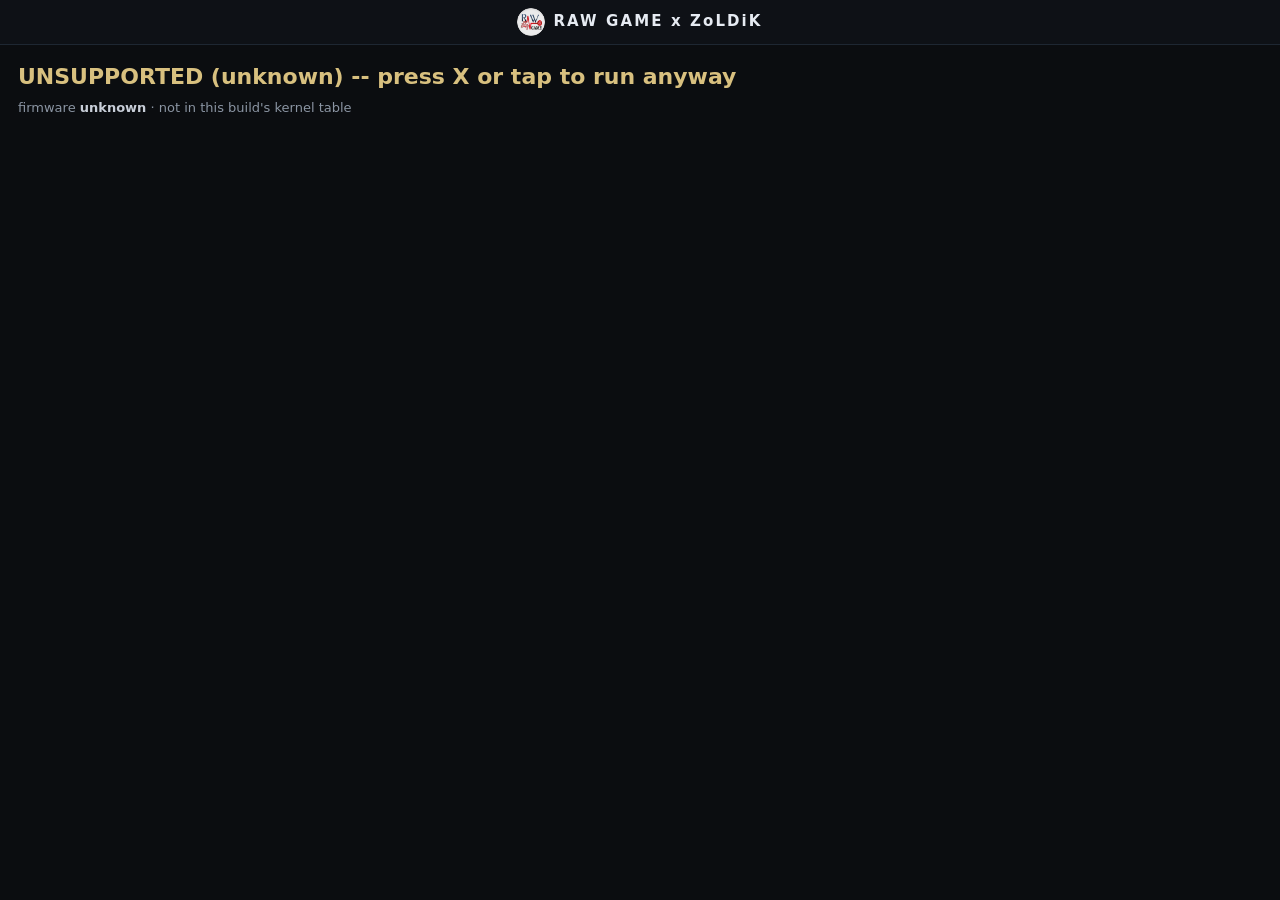
==== index.html @ e36fcf97 "ZoLDiK PS4 Host 13.02 - 13.52" ====
<!DOCTYPE html>
<html lang="en" manifest="cache.appcache">
<head>
<meta charset="utf-8">
<meta name="viewport" content="width=device-width,initial-scale=1">
<title>RAW GAME x ZoLDiK</title>
<style>
  html, body { margin:0; padding:0; background:#0b0d10; color:#c8ced8;
               font:15px/1.45 "Segoe UI", system-ui, sans-serif; }
  #wrap { padding:16px 18px; }
  #state { font-size:22px; font-weight:700; margin:0 0 6px; }
  #det { font-size:13px; color:#8b95a3; margin:0 0 4px; }
  #det b { color:#c8ced8; font-weight:600; }
  #cache { font-size:12px; color:#5c6672; margin:0 0 10px; min-height:14px; }
  #cache.cacheok { color:#7fd0a0; }
  .ok { color:#7fd0a0; } .bad { color:#d08a7f; } .warn { color:#d8c07f; }
  #brand { text-align:center; padding:8px 10px; background:#0e1116;
           border-bottom:1px solid #1e2732; }
  #brand img { width:28px; height:28px; margin-right:8px; border-radius:50%;
               vertical-align:middle; }
  #brand b { font-size:15px; font-weight:700; letter-spacing:.14em;
             color:#e6ebf2; vertical-align:middle; }
</style>
</head>
<body>
<div id="brand"><img src="[data-uri]" alt="" width="28" height="28"><b>RAW GAME x ZoLDiK</b></div>
<div id="wrap">
  <div id="state">detecting firmware...</div>
  <div id="det"></div>
  <div id="cache"></div>
</div>

<script>
(function () {
    var stateEl = document.getElementById("state");
    var detEl = document.getElementById("det");
    var cacheEl = document.getElementById("cache");
    function setState(t, c) { stateEl.textContent = t; stateEl.className = c || ""; }
    function setCache(t, ok) { cacheEl.textContent = t; cacheEl.className = ok ? "cacheok" : ""; }
    var params = new URLSearchParams(location.search);

    // Firmwares this build has a MEASURED kernel table for. jb.js still runs its
    // own kernel-table-present gate, so this is UX only -- an unlisted firmware
    // can still be launched with a tap. KEEP IN SYNC with ps4_offsets.js: add a
    // fwnum here in the SAME commit that fills that firmware's kernel RVAs.
    // The PS4 reports its minor as two hex digits in the UA (13.52 -> minor 0x52).
    var SUPPORTED = { 1302: 1, 1304: 1, 1350: 1, 1352: 1 }; // all measured on hardware

    var key = null, fwnum = null;
    var m = /PlayStation\s+4[\/ ](\d+)\.(\d+)/.exec(navigator.userAgent);
    if (m) {
        var ms = parseInt(m[2], 16).toString(16);
        if (ms.length < 2) ms = "0" + ms;
        key = m[1] + "." + ms;
        fwnum = parseInt(m[1], 10) * 100 + parseInt(ms, 10);
    }

    var forced = params.get("force") === "1";
    var supported = forced || (fwnum !== null && SUPPORTED[fwnum] === 1);
    detEl.innerHTML = "firmware <b>" + (key || "unknown") + "</b>"
        + (supported ? " &middot; <b>supported</b>"
                     : " &middot; not in this build's kernel table");

    var target = "jb.html" + location.search;
    function go() { setState("loading jailbreak...", "warn"); location.replace(target); }

    function waitForTap(msg, action) {
        setState(msg, "warn");
        function fire() {
            window.removeEventListener("click", fire);
            window.removeEventListener("keydown", fire);
            action();
        }
        window.addEventListener("click", fire);
        window.addEventListener("keydown", fire);
    }

    // Off-target consoles are not launched automatically -- one tap still runs
    // it, so a user-agent quirk on the real 13.52 console can never lock it out.
    if (!supported) {
        setState("UNSUPPORTED FIRMWARE", "bad");
        waitForTap("UNSUPPORTED (" + (key || "unknown") + ") -- press X or tap to run anyway", go);
        return;
    }

    var ac = window.applicationCache;
    if (!ac || !document.documentElement.hasAttribute("manifest")) {
        go();
    } else if (!navigator.onLine) {
        setCache("offline -- from cache", true);
        go();
    } else if (ac.status === ac.IDLE) {
        setCache("cached", true);
        go();
    } else if (ac.status === ac.UPDATEREADY) {
        try { ac.swapCache(); } catch (e) {}
        setCache("update downloaded", true);
        waitForTap("UPDATE READY -- press X or tap to reload & run",
                   function () { location.reload(); });
    } else {
        setCache("checking cache...");
        ac.addEventListener("downloading",
            function () { setCache("caching for offline (first run)..."); }, false);
        ac.addEventListener("progress", function (e) {
            if (e && e.total)
                setCache("caching " + Math.round((e.loaded / e.total) * 100) + "%");
        }, false);
        ac.addEventListener("cached", function () {
            setCache("cached for offline use", true);
            waitForTap("CACHED (first run) -- press X or tap to run", go);
        }, false);
        ac.addEventListener("updateready", function () {
            try { ac.swapCache(); } catch (e) {}
            setCache("update downloaded", true);
            waitForTap("UPDATE READY -- press X or tap to reload & run",
                       function () { location.reload(); });
        }, false);
        ac.addEventListener("noupdate", function () {
            setCache("cached -- offline ready", true);
            go();
        }, false);
        ac.addEventListener("error", function () {
            setCache("cache unavailable");
            waitForTap("CACHE FAILED -- press X or tap to run anyway", go);
        }, false);
        ac.addEventListener("obsolete", function () {
            setCache("cache obsolete");
            waitForTap("CACHE OBSOLETE -- press X or tap to run", go);
        }, false);
    }
})();
</script>
</body>
</html>
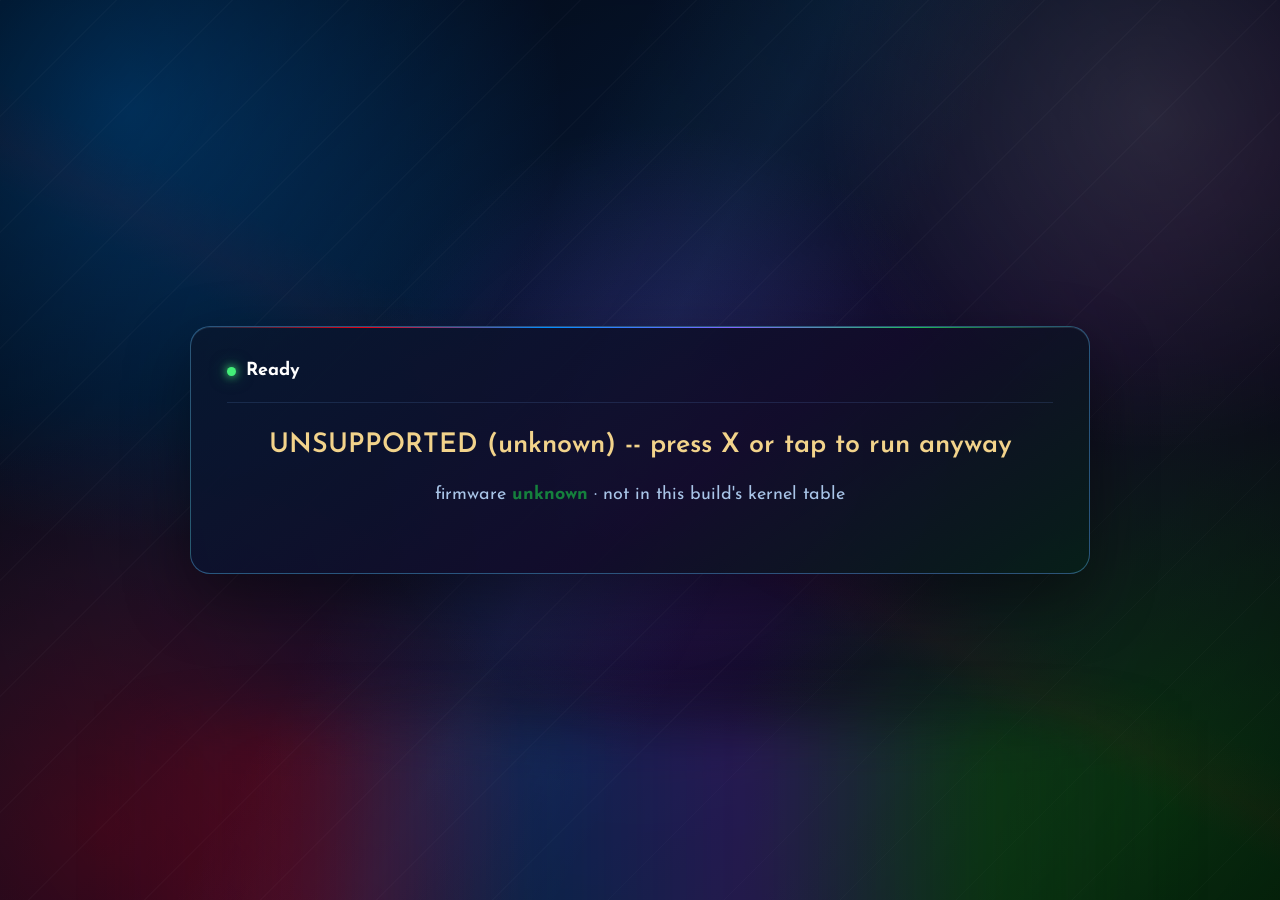
==== commit 038d9f13: "v2.1" ====
--- a/index.html
+++ b/index.html
@@ -3,7 +3,7 @@
 <head>
 <meta charset="utf-8">
 <meta name="viewport" content="width=device-width,initial-scale=1">
-<title>RAW GAME x ZoLDiK</title>
+<title>PS4 Jailbreak Host</title>
 <style>
   html, body { margin:0; padding:0; background:#0b0d10; color:#c8ced8;
                font:15px/1.45 "Segoe UI", system-ui, sans-serif; }
@@ -21,10 +21,12 @@
   #brand b { font-size:15px; font-weight:700; letter-spacing:.14em;
              color:#e6ebf2; vertical-align:middle; }
 </style>
+<link rel="stylesheet" href="theme.css">
 </head>
-<body>
-<div id="brand"><img src="[data-uri]" alt="" width="28" height="28"><b>RAW GAME x ZoLDiK</b></div>
+<body class="landing">
+
 <div id="wrap">
+  <div class="panel-heading"><span class="ready-dot"></span>Ready</div>
   <div id="state">detecting firmware...</div>
   <div id="det"></div>
   <div id="cache"></div>
--- a/theme.css
+++ b/theme.css
@@ -0,0 +1,313 @@
+@font-face{
+  font-family:"Josefin Sans";
+  src:url("fonts/JosefinSans-Regular.ttf") format("truetype");
+  font-weight:400;
+  font-style:normal;
+  font-display:swap;
+}
+@font-face{
+  font-family:"Josefin Sans";
+  src:url("fonts/JosefinSans-Medium.ttf") format("truetype");
+  font-weight:500;
+  font-style:normal;
+  font-display:swap;
+}
+@font-face{
+  font-family:"Josefin Sans";
+  src:url("fonts/JosefinSans-SemiBold.ttf") format("truetype");
+  font-weight:600;
+  font-style:normal;
+  font-display:swap;
+}
+@font-face{
+  font-family:"Josefin Sans";
+  src:url("fonts/JosefinSans-Bold.ttf") format("truetype");
+  font-weight:700;
+  font-style:normal;
+  font-display:swap;
+}
+
+*{box-sizing:border-box}
+html,body{width:100%;height:100%;margin:0;padding:0}
+html{background:#050817}
+body{
+  overflow:hidden;
+  color:#f7fbff;
+  font-family:"Josefin Sans",Arial,sans-serif;
+  -webkit-font-smoothing:antialiased;
+  text-rendering:optimizeLegibility;
+}
+
+.g2all-page,.cache-page,body{
+  position:relative;
+  min-height:100vh;
+  background:
+    radial-gradient(circle at 10% 12%,rgba(0,114,206,.46),transparent 31%),
+    radial-gradient(circle at 90% 13%,rgba(255,255,255,.14),transparent 24%),
+    radial-gradient(circle at 8% 92%,rgba(230,0,18,.30),transparent 30%),
+    radial-gradient(circle at 91% 88%,rgba(16,124,16,.36),transparent 31%),
+    radial-gradient(circle at 52% 48%,rgba(126,67,255,.20),transparent 38%),
+    linear-gradient(140deg,#030613 0%,#06152d 34%,#150b2b 62%,#04160f 100%);
+}
+
+.g2all-page:before,.cache-page:before,body:before{
+  content:"";
+  position:absolute;
+  inset:0;
+  pointer-events:none;
+  background:
+    linear-gradient(118deg,transparent 0 37%,rgba(65,188,255,.07) 48%,transparent 59%),
+    linear-gradient(28deg,transparent 0 45%,rgba(230,0,18,.035) 48%,transparent 52%),
+    repeating-linear-gradient(135deg,rgba(255,255,255,.018) 0 1px,transparent 1px 82px),
+    radial-gradient(circle at center,transparent 28%,rgba(0,0,0,.28) 100%);
+}
+
+.g2all-page:after,.cache-page:after,body:after{
+  content:"";
+  position:absolute;
+  left:8%;right:8%;bottom:-180px;height:360px;
+  pointer-events:none;
+  background:linear-gradient(90deg,transparent,rgba(230,0,18,.16) 18%,rgba(0,114,206,.24) 41%,rgba(126,67,255,.22) 60%,rgba(16,124,16,.22) 82%,transparent);
+  filter:blur(28px);
+}
+
+.g2all-center,.cache-wrap{
+  position:absolute;
+  z-index:2;
+  left:50%;top:50%;
+  width:940px;
+  max-width:92%;
+  transform:translate(-50%,-50%);
+  text-align:center;
+}
+
+.hero-logo,.cache-logo,.g2all-sub,.cache-brand,.cache-title{display:none}
+
+.start-jailbreak-btn{
+  display:block;
+  min-width:450px;
+  margin:0 auto 28px;
+  padding:20px 48px 19px;
+  border:1px solid rgba(202,235,255,.72);
+  border-radius:16px;
+  background:linear-gradient(105deg,#d90924 0%,#0969d8 30%,#6650e8 61%,#118b42 100%);
+  color:#fff;
+  font-family:inherit;
+  font-size:25px;
+  line-height:1.1;
+  font-weight:700;
+  letter-spacing:.6px;
+  text-shadow:0 2px 7px rgba(0,0,0,.25);
+  box-shadow:
+    0 14px 34px rgba(9,105,216,.28),
+    -12px 5px 30px rgba(217,9,36,.10),
+    12px 5px 30px rgba(17,139,66,.12),
+    inset 0 1px 0 rgba(255,255,255,.42);
+  cursor:pointer;
+  transition:transform .18s ease,filter .18s ease,box-shadow .18s ease;
+}
+
+.start-jailbreak-btn:hover{
+  transform:translateY(-2px);
+  filter:brightness(1.06);
+  box-shadow:
+    0 17px 40px rgba(9,105,216,.33),
+    -14px 6px 34px rgba(217,9,36,.14),
+    14px 6px 34px rgba(17,139,66,.16),
+    inset 0 1px 0 rgba(255,255,255,.48);
+}
+
+.start-jailbreak-btn:active{transform:translateY(1px)}
+.start-jailbreak-btn:disabled{
+  opacity:.66;
+  cursor:default;
+  box-shadow:0 8px 22px rgba(58,91,221,.16);
+}
+
+.status-card{
+  position:relative;
+  width:900px;
+  max-width:100%;
+  margin:0 auto;
+  min-height:190px;
+  padding:31px 36px 29px;
+  border:1px solid rgba(93,192,255,.38);
+  border-radius:20px;
+  background:
+    linear-gradient(145deg,rgba(7,24,48,.94),rgba(18,12,42,.94) 58%,rgba(6,31,24,.92));
+  box-shadow:
+    0 25px 65px rgba(0,0,0,.42),
+    0 0 35px rgba(24,141,255,.08),
+    inset 0 1px 0 rgba(205,237,255,.10);
+  backdrop-filter:blur(10px);
+}
+
+.status-card:before{
+  content:"";
+  position:absolute;
+  left:18px;right:18px;top:0;height:1px;
+  background:linear-gradient(90deg,transparent,#e60012 18%,#008cff 39%,#8064ff 61%,#20b85a 82%,transparent);
+  opacity:.75;
+}
+
+.status-head{
+  display:flex;
+  align-items:center;
+  justify-content:space-between;
+  gap:20px;
+  margin-bottom:23px;
+  padding-bottom:18px;
+  border-bottom:1px solid rgba(104,157,230,.16);
+}
+
+.ready-state{
+  display:flex;
+  align-items:center;
+  gap:9px;
+  color:#fff;
+  font-size:18px;
+  line-height:1;
+  font-weight:700;
+  letter-spacing:.4px;
+  text-transform:none;
+}
+
+.ready-dot{
+  width:9px;height:9px;
+  flex:0 0 9px;
+  border-radius:50%;
+  background:#43ef78;
+  box-shadow:0 0 8px #43ef78,0 0 17px rgba(67,239,120,.52);
+}
+
+.g2all-msg,.cache-msg{
+  margin:0;
+  color:#f6f9ff;
+  font-size:27px;
+  line-height:1.45;
+  font-weight:600;
+  letter-spacing:.15px;
+  text-shadow:0 2px 10px rgba(0,0,0,.28);
+}
+
+.meta{
+  color:#a9c5e8;
+  font-size:15px;
+  line-height:1.25;
+  font-weight:400;
+  letter-spacing:.25px;
+}
+
+.firmware-number{
+  color:#15803d;
+  font-size:18px;
+  line-height:1;
+  font-weight:700;
+  text-shadow:0 0 12px rgba(21,128,61,.28);
+}
+
+.divider{
+  height:1px;
+  margin:18px 0 14px;
+  background:linear-gradient(90deg,transparent,#1fd0ff 22%,#765fff 52%,#b44fe0 80%,transparent);
+  opacity:.45;
+}
+
+.g2all-footer{
+  margin-top:17px;
+  color:#789bc9;
+  font-size:13px;
+  line-height:1.3;
+  font-weight:400;
+  letter-spacing:.55px;
+}
+
+.gold{color:#61dcff;text-shadow:0 0 14px rgba(70,192,255,.3)}
+
+.cache-wrap{width:940px}
+.cache-wrap .status-card{margin:0 auto}
+
+.progress-shell{
+  height:9px;
+  margin:22px auto 16px;
+  border:1px solid rgba(52,127,202,.65);
+  border-radius:10px;
+  background:#061634;
+  overflow:hidden;
+  box-shadow:inset 0 1px 4px rgba(0,0,0,.35);
+}
+
+.progress-bar{
+  height:100%;
+  width:4%;
+  border-radius:9px;
+  background:linear-gradient(90deg,#11d9ff,#4d78ff 52%,#a64dff);
+  box-shadow:0 0 18px rgba(38,186,255,.42);
+  transition:width .15s ease;
+}
+
+@media(max-height:760px){
+  .g2all-center,.cache-wrap{top:48%}
+  .status-card{min-height:165px;padding:24px 30px}
+  .start-jailbreak-btn{min-width:390px;margin-bottom:20px;padding:17px 38px;font-size:22px}
+  .g2all-msg,.cache-msg{font-size:22px}
+  .g2all-footer{margin-top:9px}
+}
+
+@media(max-width:900px){
+  .g2all-center,.cache-wrap{max-width:94%}
+  .status-card{min-height:170px;padding:24px 23px;border-radius:17px}
+  .start-jailbreak-btn{min-width:340px;max-width:94%;font-size:22px;padding:17px 30px}
+  .g2all-msg,.cache-msg{font-size:20px}
+  .meta{font-size:12.5px}
+  .ready-state{font-size:14px}
+}
+
+@media(max-width:560px){
+  .status-head{align-items:flex-start;flex-direction:column;gap:9px}
+  .start-jailbreak-btn{min-width:0;width:100%;max-width:390px}
+  .g2all-msg,.cache-msg{font-size:18px}
+}
+
+/* Adapt the shared console theme to this host without changing its loader. */
+body{font:18px/1.45 "Josefin Sans",Arial,sans-serif;overflow:auto}
+body:before,body:after{position:fixed;z-index:0}
+#wrap,#msg,#spin{z-index:2}
+body.landing{display:flex;align-items:center;justify-content:center;min-height:100vh}
+body.landing #wrap,body.log #wrap{
+  position:relative;width:900px;max-width:92%;margin:32px auto;
+  padding:31px 36px;min-height:210px;border:1px solid rgba(93,192,255,.38);
+  border-radius:20px;text-align:center;
+  background:linear-gradient(145deg,rgba(7,24,48,.94),rgba(18,12,42,.94) 58%,rgba(6,31,24,.92));
+  box-shadow:0 25px 65px rgba(0,0,0,.42),inset 0 1px 0 rgba(205,237,255,.1);
+}
+body.landing #wrap:before,body.log #wrap:before{
+  content:"";position:absolute;left:18px;right:18px;top:0;height:1px;
+  background:linear-gradient(90deg,transparent,#e60012 18%,#008cff 39%,#8064ff 61%,#20b85a 82%,transparent);
+}
+.panel-heading{display:flex;align-items:center;color:#fff;font-size:18px;font-weight:700;
+  padding-bottom:18px;margin-bottom:23px;border-bottom:1px solid rgba(104,157,230,.16)}
+.panel-heading .ready-dot{display:inline-block;margin-right:10px}
+#state{font:600 27px/1.45 "Josefin Sans",Arial,sans-serif;margin:0 0 16px;overflow-wrap:break-word}
+#det{font-size:18px;color:#a9c5e8;margin-bottom:10px}
+#det b{color:#a9c5e8;font-weight:600}
+#det b:first-child{color:#15803d;font-size:18px;font-weight:700}
+#cache{font-size:16px;color:#a9c5e8;min-height:24px;margin:10px 0 0}
+#cache.cacheok,.ok,.safe{color:#73e9a2}
+.warn{color:#f2d38b}.bad,.danger{color:#ff9d9d}
+#spin{top:50%;width:60px;height:60px;margin:-30px 0 0 -30px;
+  border:4px solid rgba(202,235,255,.14);border-top-color:#008cff;
+  border-right-color:#8064ff;border-bottom-color:#20b85a;border-left-color:#e60012}
+#msg{left:50%;right:auto;width:900px;max-width:92%;transform:translate(-50%,-50%);
+  padding:52px 32px;border:1px solid rgba(93,192,255,.38);border-radius:20px;
+  background:linear-gradient(145deg,rgba(7,24,48,.94),rgba(18,12,42,.94));
+  font:600 27px/1.45 "Josefin Sans",Arial,sans-serif;box-shadow:0 25px 65px rgba(0,0,0,.42)}
+body.log #state{font-size:26px}
+body.log #out{text-align:left;font:15px/1.6 "Josefin Sans",Arial,sans-serif;
+  height:calc(100vh - 220px);min-height:160px;border-radius:14px;
+  border-color:rgba(93,192,255,.25);background:rgba(3,8,22,.65);padding:18px;overflow-wrap:break-word}
+@media(max-width:560px){
+  body.landing #wrap,body.log #wrap{padding:24px 20px}
+  #state,#msg,body.log #state{font-size:22px}
+  #det{font-size:16px}
+}
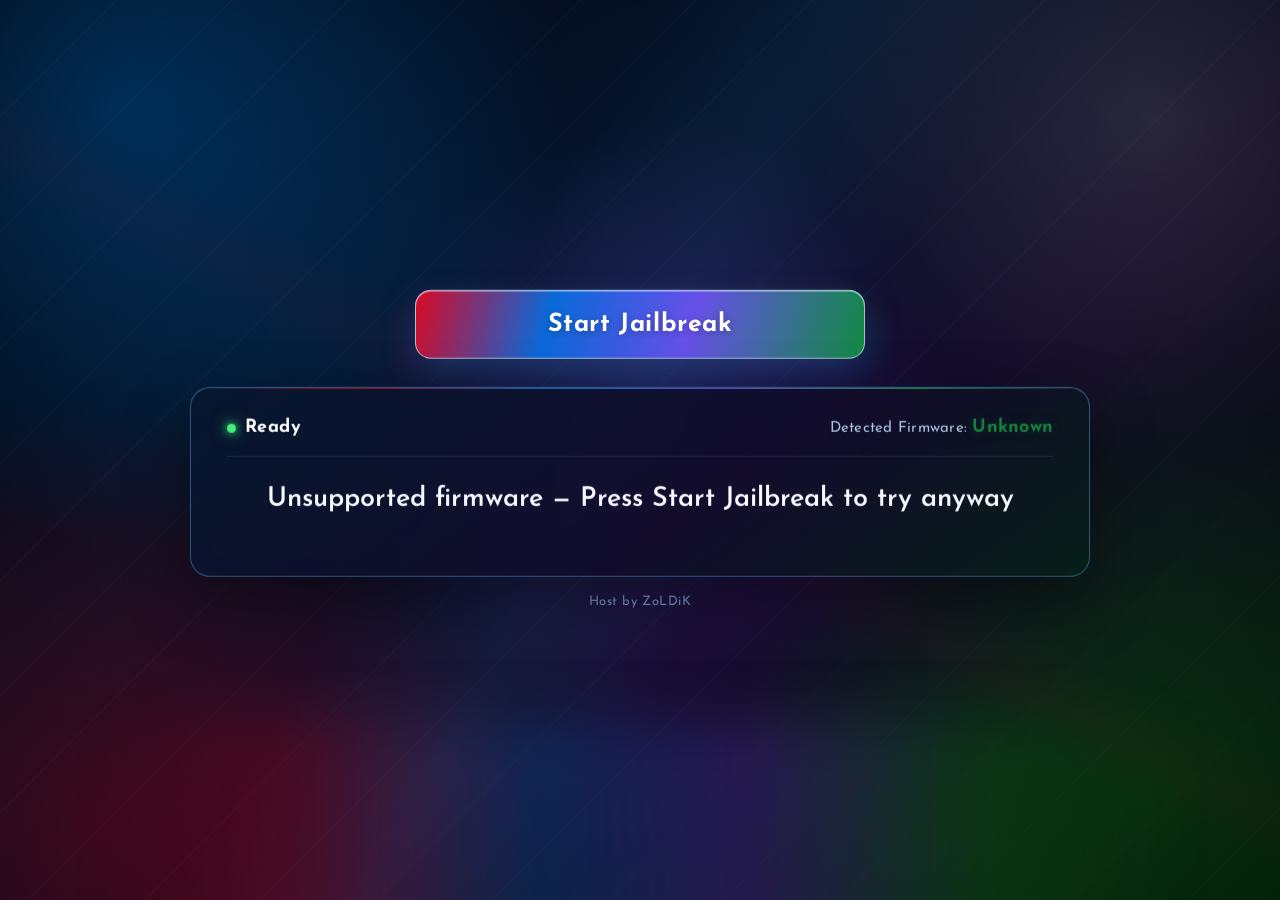
==== commit 1a62ecc7: "v3" ====
--- a/index.html
+++ b/index.html
@@ -25,11 +25,17 @@
 </head>
 <body class="landing">
 
-<div id="wrap">
-  <div class="panel-heading"><span class="ready-dot"></span>Ready</div>
-  <div id="state">detecting firmware...</div>
-  <div id="det"></div>
-  <div id="cache"></div>
+<div class="g2all-center">
+  <button id="startJailbreakBtn" class="start-jailbreak-btn" type="button" disabled>Start Jailbreak</button>
+  <div id="wrap" class="status-card">
+    <div class="status-head">
+      <div class="ready-state"><span class="ready-dot"></span><span>Ready</span></div>
+      <div id="det" class="meta"></div>
+    </div>
+    <div id="state" class="g2all-msg">Detecting firmware...</div>
+    <div id="cache"></div>
+  </div>
+  <div class="g2all-footer">Host by ZoLDiK</div>
 </div>
 
 <script>
@@ -37,6 +43,17 @@
     var stateEl = document.getElementById("state");
     var detEl = document.getElementById("det");
     var cacheEl = document.getElementById("cache");
+    var startButton = document.getElementById("startJailbreakBtn");
+    var startAction = null;
+    var started = false;
+    startButton.addEventListener("click", function () {
+        if (started || startButton.disabled || !startAction) return;
+        started = true;
+        startButton.disabled = true;
+        startButton.textContent = "Starting Jailbreak...";
+        setState("Loading jailbreak... Please Wait", "warn");
+        startAction();
+    });
     function setState(t, c) { stateEl.textContent = t; stateEl.className = c || ""; }
     function setCache(t, ok) { cacheEl.textContent = t; cacheEl.className = ok ? "cacheok" : ""; }
     var params = new URLSearchParams(location.search);
@@ -59,29 +76,24 @@
 
     var forced = params.get("force") === "1";
     var supported = forced || (fwnum !== null && SUPPORTED[fwnum] === 1);
-    detEl.innerHTML = "firmware <b>" + (key || "unknown") + "</b>"
-        + (supported ? " &middot; <b>supported</b>"
-                     : " &middot; not in this build's kernel table");
+    detEl.innerHTML = 'Detected Firmware: <span class="firmware-number">' + (key || "Unknown") + "</span>";
 
     var target = "jb.html" + location.search;
-    function go() { setState("loading jailbreak...", "warn"); location.replace(target); }
+    function launch() { location.replace(target); }
+    function go() { waitForTap("Ready — Press Start Jailbreak", launch); }
 
     function waitForTap(msg, action) {
         setState(msg, "warn");
-        function fire() {
-            window.removeEventListener("click", fire);
-            window.removeEventListener("keydown", fire);
-            action();
-        }
-        window.addEventListener("click", fire);
-        window.addEventListener("keydown", fire);
+        if (started) return;
+        startAction = action === go ? launch : action;
+        startButton.disabled = false;
     }
 
     // Off-target consoles are not launched automatically -- one tap still runs
     // it, so a user-agent quirk on the real 13.52 console can never lock it out.
     if (!supported) {
         setState("UNSUPPORTED FIRMWARE", "bad");
-        waitForTap("UNSUPPORTED (" + (key || "unknown") + ") -- press X or tap to run anyway", go);
+        waitForTap("Unsupported firmware — Press Start Jailbreak to try anyway", launch);
         return;
     }
 
@@ -97,7 +109,7 @@
     } else if (ac.status === ac.UPDATEREADY) {
         try { ac.swapCache(); } catch (e) {}
         setCache("update downloaded", true);
-        waitForTap("UPDATE READY -- press X or tap to reload & run",
+        waitForTap("UPDATE READY -- press Start Jailbreak to reload",
                    function () { location.reload(); });
     } else {
         setCache("checking cache...");
@@ -109,12 +121,12 @@
         }, false);
         ac.addEventListener("cached", function () {
             setCache("cached for offline use", true);
-            waitForTap("CACHED (first run) -- press X or tap to run", go);
+            waitForTap("CACHED (first run) -- press Start Jailbreak", go);
         }, false);
         ac.addEventListener("updateready", function () {
             try { ac.swapCache(); } catch (e) {}
             setCache("update downloaded", true);
-            waitForTap("UPDATE READY -- press X or tap to reload & run",
+            waitForTap("UPDATE READY -- press Start Jailbreak to reload",
                        function () { location.reload(); });
         }, false);
         ac.addEventListener("noupdate", function () {
@@ -123,11 +135,11 @@
         }, false);
         ac.addEventListener("error", function () {
             setCache("cache unavailable");
-            waitForTap("CACHE FAILED -- press X or tap to run anyway", go);
+            waitForTap("CACHE FAILED -- press Start Jailbreak anyway", go);
         }, false);
         ac.addEventListener("obsolete", function () {
             setCache("cache obsolete");
-            waitForTap("CACHE OBSOLETE -- press X or tap to run", go);
+            waitForTap("CACHE OBSOLETE -- press Start Jailbreak", go);
         }, false);
     }
 })();
--- a/theme.css
+++ b/theme.css
@@ -281,6 +281,15 @@
   background:linear-gradient(145deg,rgba(7,24,48,.94),rgba(18,12,42,.94) 58%,rgba(6,31,24,.92));
   box-shadow:0 25px 65px rgba(0,0,0,.42),inset 0 1px 0 rgba(205,237,255,.1);
 }
+/* Landing layout matches the original host; cache messages stay inside the card. */
+body.landing #wrap{width:900px;max-width:100%;margin:0 auto;min-height:190px;padding:31px 36px 29px}
+body.landing #state{margin:0;color:#f6f9ff}
+body.landing #state.warn{color:#f6f9ff}
+body.landing #det{font-size:15px;margin:0;line-height:1.25}
+body.landing #cache:empty{display:none}
+body.landing .start-jailbreak-btn:focus{outline:2px solid #d7f3ff;outline-offset:5px}
+@media(max-height:760px){body.landing #wrap{min-height:165px;padding:24px 30px}}
+@media(max-width:900px){body.landing #wrap{min-height:170px;padding:24px 23px}}
 body.landing #wrap:before,body.log #wrap:before{
   content:"";position:absolute;left:18px;right:18px;top:0;height:1px;
   background:linear-gradient(90deg,transparent,#e60012 18%,#008cff 39%,#8064ff 61%,#20b85a 82%,transparent);
